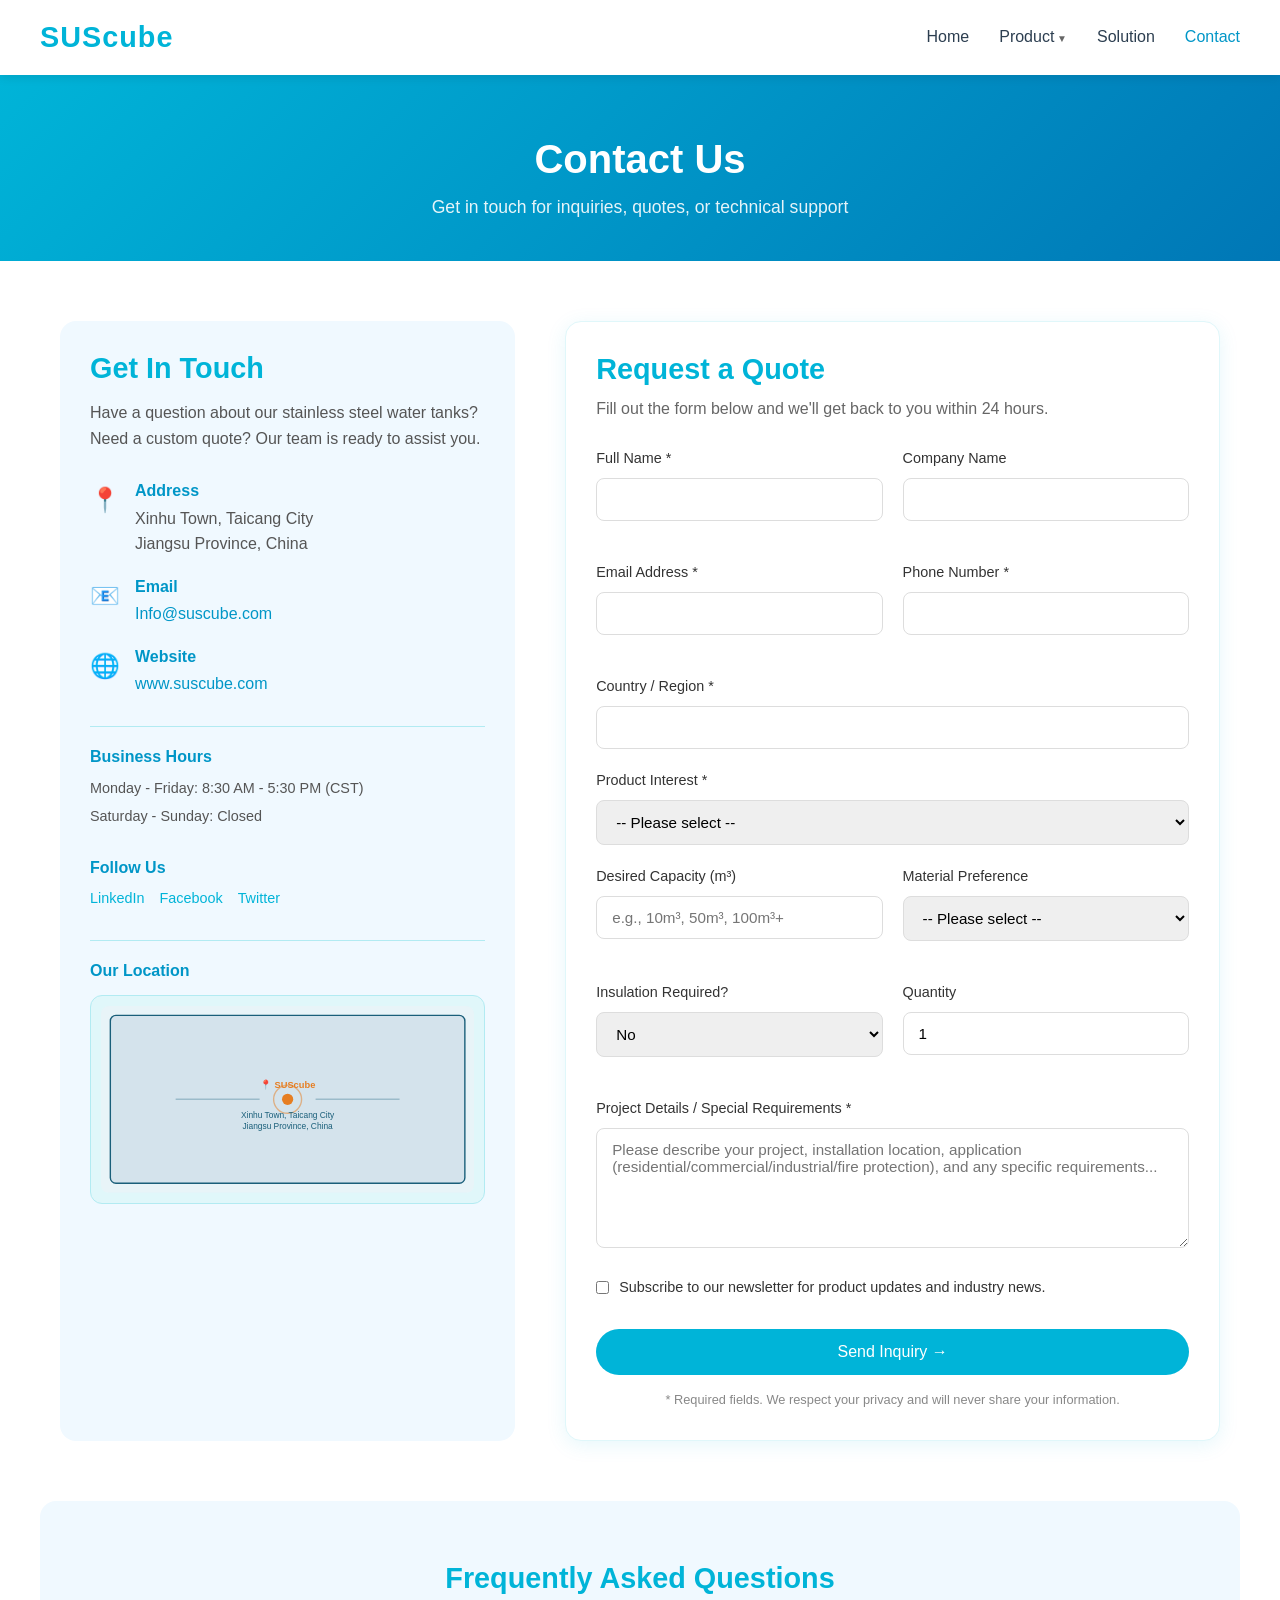
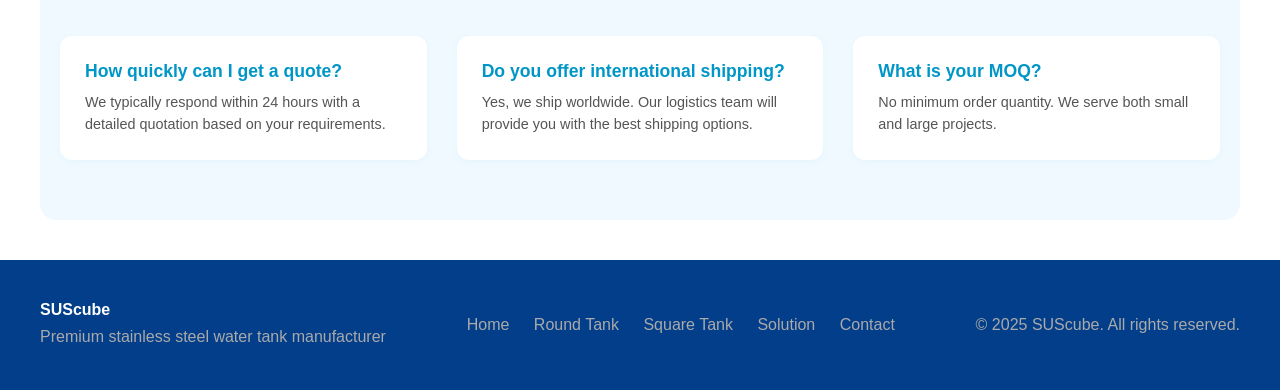
==== contact.html @ d41ecb3e "Initial commit: SUScube company website" ====
<!DOCTYPE html>
<html lang="en">
<head>
    <meta charset="UTF-8">
    <meta name="viewport" content="width=device-width, initial-scale=1.0">
    <title>Contact - SUScube Stainless Steel Water Tanks</title>
    <meta name="description" content="Contact SUScube for stainless steel water tank inquiries. Get a quote for round tanks, square tanks, and custom solutions.">
    <meta name="keywords" content="contact SUScube, water tank quote, stainless steel tank inquiry">
    <link rel="stylesheet" href="css/style.css">
</head>
<body>
    <header>
        <div class="logo">
            <h1>SUScube</h1>
        </div>
        <nav>
            <ul>
                <li><a href="index.html">Home</a></li>
                <li class="dropdown">
                    <a href="javascript:void(0)" class="dropdown-toggle">Product</a>
                    <ul class="dropdown-menu">
                        <li><a href="round-tank.html">Round Tank</a></li>
                        <li><a href="square-tank.html">Square Tank</a></li>
                    </ul>
                </li>
                <li><a href="solution.html">Solution</a></li>
                <li><a href="contact.html" class="active">Contact</a></li>
            </ul>
        </nav>
    </header>

    <main>
        <!-- Page Title -->
        <section class="page-title">
            <h1>Contact Us</h1>
            <p>Get in touch for inquiries, quotes, or technical support</p>
        </section>

        <!-- Contact Info & Form Section -->
        <section class="contact-section">
            <div class="contact-info">
                <h2>Get In Touch</h2>
                <p>Have a question about our stainless steel water tanks? Need a custom quote? Our team is ready to assist you.</p>
                
                <div class="info-details">
                    <div class="info-item">
                        <span class="info-icon">📍</span>
                        <div>
                            <h3>Address</h3>
                            <p>Xinhu Town, Taicang City<br>Jiangsu Province, China</p>
                        </div>
                    </div>
                    <div class="info-item">
                        <span class="info-icon">📧</span>
                        <div>
                            <h3>Email</h3>
                            <p><a href="mailto:Info@suscube.com">Info@suscube.com</a></p>
                        </div>
                    </div>
                    <div class="info-item">
                        <span class="info-icon">🌐</span>
                        <div>
                            <h3>Website</h3>
                            <p><a href="https://www.suscube.com" target="_blank">www.suscube.com</a></p>
                        </div>
                    </div>
                </div>

                <!-- Business Hours -->
                <div class="business-hours">
                    <h3>Business Hours</h3>
                    <p>Monday - Friday: 8:30 AM - 5:30 PM (CST)</p>
                    <p>Saturday - Sunday: Closed</p>
                </div>

                <!-- Social Placeholder -->
                <div class="social-links">
                    <h3>Follow Us</h3>
                    <div class="social-icons">
                        <a href="#" class="social-icon">LinkedIn</a>
                        <a href="#" class="social-icon">Facebook</a>
                        <a href="#" class="social-icon">Twitter</a>
                    </div>
                </div>

                <!-- Map Section moved here -->
                <div class="contact-map">
                    <h3>Our Location</h3>
                    <div class="map-placeholder-small">
                        <svg viewBox="0 0 400 200" fill="none" xmlns="http://www.w3.org/2000/svg">
                            <rect width="400" height="200" fill="#e8f4f8"/>
                            <rect x="10" y="10" width="380" height="180" rx="6" fill="#d4e3ec" stroke="#1a5f7a" stroke-width="1.5"/>
                            <circle cx="200" cy="100" r="6" fill="#e67e22"/>
                            <circle cx="200" cy="100" r="15" stroke="#e67e22" stroke-width="1.5" fill="none" opacity="0.5"/>
                            <text x="200" y="88" text-anchor="middle" fill="#e67e22" font-size="10" font-weight="bold">📍 SUScube</text>
                            <text x="200" y="120" text-anchor="middle" fill="#1a5f7a" font-size="9">Xinhu Town, Taicang City</text>
                            <text x="200" y="132" text-anchor="middle" fill="#1a5f7a" font-size="9">Jiangsu Province, China</text>
                            <line x1="80" y1="100" x2="170" y2="100" stroke="#1a5f7a" stroke-width="1.5" opacity="0.3"/>
                            <line x1="230" y1="100" x2="320" y2="100" stroke="#1a5f7a" stroke-width="1.5" opacity="0.3"/>
                        </svg>
                    </div>
                </div>
            </div>

            <!-- Inquiry Form -->
            <div class="contact-form">
                <h2>Request a Quote</h2>
                <p>Fill out the form below and we'll get back to you within 24 hours.</p>
                
                <form id="inquiryForm" action="#" method="POST">
                    <div class="form-row">
                        <div class="form-group">
                            <label for="name">Full Name *</label>
                            <input type="text" id="name" name="name" required>
                        </div>
                        <div class="form-group">
                            <label for="company">Company Name</label>
                            <input type="text" id="company" name="company">
                        </div>
                    </div>

                    <div class="form-row">
                        <div class="form-group">
                            <label for="email">Email Address *</label>
                            <input type="email" id="email" name="email" required>
                        </div>
                        <div class="form-group">
                            <label for="phone">Phone Number *</label>
                            <input type="tel" id="phone" name="phone" required>
                        </div>
                    </div>

                    <div class="form-group">
                        <label for="country">Country / Region *</label>
                        <input type="text" id="country" name="country" required>
                    </div>

                    <div class="form-group">
                        <label for="product">Product Interest *</label>
                        <select id="product" name="product" required>
                            <option value="">-- Please select --</option>
                            <option value="round-tank">Round Stainless Steel Tank</option>
                            <option value="square-tank">Square Modular Stainless Steel Tank</option>
                            <option value="both">Both Round & Square Tanks</option>
                            <option value="custom">Custom Solution</option>
                        </select>
                    </div>

                    <div class="form-row">
                        <div class="form-group">
                            <label for="capacity">Desired Capacity (m³)</label>
                            <input type="text" id="capacity" name="capacity" placeholder="e.g., 10m³, 50m³, 100m³+">
                        </div>
                        <div class="form-group">
                            <label for="material">Material Preference</label>
                            <select id="material" name="material">
                                <option value="">-- Please select --</option>
                                <option value="sus304">SUS304 (Standard)</option>
                                <option value="sus316">SUS316 (Marine grade)</option>
                                <option value="unsure">Not sure / Recommend</option>
                            </select>
                        </div>
                    </div>

                    <div class="form-row">
                        <div class="form-group">
                            <label for="insulation">Insulation Required?</label>
                            <select id="insulation" name="insulation">
                                <option value="no">No</option>
                                <option value="yes">Yes - Polyurethane Foam</option>
                                <option value="maybe">Maybe / Need advice</option>
                            </select>
                        </div>
                        <div class="form-group">
                            <label for="quantity">Quantity</label>
                            <input type="number" id="quantity" name="quantity" value="1" min="1">
                        </div>
                    </div>

                    <div class="form-group">
                        <label for="message">Project Details / Special Requirements *</label>
                        <textarea id="message" name="message" rows="5" required placeholder="Please describe your project, installation location, application (residential/commercial/industrial/fire protection), and any specific requirements..."></textarea>
                    </div>

                    <div class="form-group checkbox">
                        <label>
                            <input type="checkbox" name="newsletter" value="yes">
                            Subscribe to our newsletter for product updates and industry news.
                        </label>
                    </div>

                    <button type="submit" class="btn submit-btn">Send Inquiry →</button>
                    <p class="form-note">* Required fields. We respect your privacy and will never share your information.</p>
                </form>
            </div>
        </section>

        <!-- FAQ Section -->
        <section class="faq-section">
            <h2>Frequently Asked Questions</h2>
            <div class="faq-grid">
                <div class="faq-item">
                    <h3>How quickly can I get a quote?</h3>
                    <p>We typically respond within 24 hours with a detailed quotation based on your requirements.</p>
                </div>
                <div class="faq-item">
                    <h3>Do you offer international shipping?</h3>
                    <p>Yes, we ship worldwide. Our logistics team will provide you with the best shipping options.</p>
                </div>
                <div class="faq-item">
                    <h3>What is your MOQ?</h3>
                    <p>No minimum order quantity. We serve both small and large projects.</p>
                </div>
            </div>
        </section>
    </main>

    <footer>
        <div class="footer-content">
            <div class="footer-info">
                <h4>SUScube</h4>
                <p>Premium stainless steel water tank manufacturer</p>
            </div>
            <div class="footer-links">
                <a href="index.html">Home</a>
                <a href="round-tank.html">Round Tank</a>
                <a href="square-tank.html">Square Tank</a>
                <a href="solution.html">Solution</a>
                <a href="contact.html">Contact</a>
            </div>
            <div class="footer-copyright">
                <p>&copy; 2025 SUScube. All rights reserved.</p>
            </div>
        </div>
    </footer>

    <script src="js/main.js"></script>
</body>
</html>
---- css/style.css ----
/* ============================================
   SUScube - Stainless Steel Water Tank Website
   Complete Stylesheet - Blue Ocean Theme
   ============================================ */

/* ---------- Reset & Base ---------- */
* {
    margin: 0;
    padding: 0;
    box-sizing: border-box;
}

body {
    font-family: 'Segoe UI', Tahoma, Geneva, Verdana, sans-serif;
    line-height: 1.6;
    color: #333;
    background-color: #fff;
}

/* ---------- Typography ---------- */
h1, h2, h3, h4 {
    font-weight: 600;
    line-height: 1.2;
}

a {
    text-decoration: none;
    color: inherit;
}

ul {
    list-style: none;
}

/* ---------- Header & Navigation ---------- */
header {
    display: flex;
    justify-content: space-between;
    align-items: center;
    padding: 20px 40px;
    background: white;
    box-shadow: 0 2px 10px rgba(0,0,0,0.1);
    position: sticky;
    top: 0;
    z-index: 1000;
    flex-wrap: wrap;
}

.logo h1 {
    font-size: 1.8rem;
    color: #00b4d8;  /* 天蓝色 - 品牌主色 */
    letter-spacing: 1px;
}

nav ul {
    display: flex;
    gap: 30px;
    align-items: center;
}

nav ul li a {
    font-weight: 500;
    transition: color 0.3s ease;
    padding: 8px 0;
    color: #2c3e50;
}

nav ul li a:hover,
nav ul li a.active {
    color: #0096c7;  /* 海蓝色 - 悬浮/激活状态 */
}

/* ---------- Dropdown Menu ---------- */
nav ul li {
    position: relative;
}

.dropdown {
    position: relative;
}

.dropdown-toggle {
    cursor: pointer;
}

.dropdown-toggle::after {
    content: ' ▼';
    font-size: 10px;
    color: #666;
}

.dropdown-menu {
    position: absolute;
    top: 100%;
    left: 0;
    background: white;
    min-width: 160px;
    box-shadow: 0 8px 16px rgba(0,0,0,0.1);
    border-radius: 8px;
    opacity: 0;
    visibility: hidden;
    transition: all 0.3s ease;
    z-index: 100;
    padding: 8px 0;
}

.dropdown:hover .dropdown-menu {
    opacity: 1;
    visibility: visible;
}

.dropdown-menu li {
    display: block;
    width: 100%;
}

.dropdown-menu li a {
    display: block;
    padding: 10px 20px;
    color: #333;
    font-size: 0.9rem;
    transition: all 0.2s ease;
}

.dropdown-menu li a:hover {
    background: #e0f7fa;  /* 浅天蓝背景 */
    color: #0096c7;
    padding-left: 25px;
}

.dropdown-menu li a.active {
    background: #00b4d8;
    color: white;
}

/* ---------- Buttons ---------- */
.btn {
    display: inline-block;
    background: #00b4d8;
    color: white;
    padding: 12px 30px;
    border-radius: 30px;
    font-weight: 500;
    transition: all 0.3s ease;
    border: none;
    cursor: pointer;
}

.btn:hover {
    background: #0096c7;
    transform: translateY(-2px);
}

.btn-light {
    background: white;
    color: #00b4d8;
    border: 2px solid #00b4d8;
}

.btn-light:hover {
    background: #e0f7fa;
    color: #0096c7;
    border-color: #0096c7;
}

/* ---------- Hero Section with Background Image ---------- */
.hero {
    color: white;
    text-align: center;
    padding: 100px 20px;
    min-height: 450px;
    display: flex;
    align-items: center;
    justify-content: center;
    background: linear-gradient(135deg, rgba(0, 180, 216, 0.85) 0%, rgba(0, 150, 199, 0.9) 100%);
}

.hero-content {
    max-width: 800px;
    margin: 0 auto;
}

.hero h2 {
    font-size: 2.5rem;
    margin-bottom: 20px;
}

.hero p {
    font-size: 1.2rem;
    margin-bottom: 30px;
    opacity: 0.95;
}

/* ---------- Material Section ---------- */
.material-section {
    display: flex;
    justify-content: space-between;
    gap: 40px;
    padding: 60px 20px;
    max-width: 1200px;
    margin: 0 auto;
    background: #f0f9ff;  /* 极浅天蓝背景 */
}

.material-text {
    flex: 1;
}

.material-text h3 {
    font-size: 1.8rem;
    margin-bottom: 20px;
    color: #00b4d8;
}

.material-text p {
    line-height: 1.6;
    color: #333;
    font-size: 1rem;
}

.material-features {
    flex: 0.8;
    background: #fff;
    padding: 20px 30px;
    border-radius: 8px;
    box-shadow: 0 2px 10px rgba(0,180,216,0.1);
}

.material-features ul {
    list-style: none;
    padding: 0;
}

.material-features li {
    margin-bottom: 12px;
    font-size: 0.95rem;
    color: #2c3e50;
}

/* ---------- Focus Section ---------- */
.focus-section {
    text-align: center;
    padding: 60px 20px;
    max-width: 1200px;
    margin: 0 auto;
}

.focus-section h3 {
    font-size: 1.8rem;
    color: #00b4d8;
    margin-bottom: 15px;
}

.focus-section > p {
    font-size: 1rem;
    color: #555;
    margin-bottom: 40px;
}

.product-list {
    display: grid;
    grid-template-columns: repeat(auto-fit, minmax(250px, 1fr));
    gap: 20px;
    margin-top: 20px;
}

.product-item {
    background: #e0f7fa;
    padding: 15px 20px;
    border-radius: 6px;
    font-weight: 500;
    color: #0096c7;
    transition: all 0.3s ease;
}

.product-item:hover {
    background: #b2ebf2;
    transform: translateY(-2px);
}

/* ---------- Highlights Section ---------- */
.highlights {
    display: flex;
    gap: 30px;
    max-width: 1000px;
    margin: 60px auto;
    padding: 0 20px;
}

.highlight-card {
    flex: 1;
    padding: 40px 30px;
    border-radius: 12px;
    text-align: center;
    transition: all 0.3s ease;
    border: 1px solid rgba(255,255,255,0.2);
    min-height: 280px;
    display: flex;
    flex-direction: column;
    justify-content: center;
}

.highlight-card:hover {
    transform: translateY(-5px);
    box-shadow: 0 10px 25px rgba(0,0,0,0.2);
}

.highlight-card h3 {
    color: white;
    margin-bottom: 15px;
    font-size: 1.5rem;
}

.highlight-card p {
    color: rgba(255,255,255,0.9);
    line-height: 1.5;
    margin-bottom: 20px;
}

.highlight-link {
    color: #ffb703;
    text-decoration: none;
    font-weight: 500;
}

.highlight-link:hover {
    text-decoration: underline;
}

/* ---------- Why Choose Section ---------- */
.why-choose {
    background: #e0f7fa;
    padding: 60px 20px;
    text-align: center;
}

.why-choose h3 {
    font-size: 1.8rem;
    color: #00b4d8;
    margin-bottom: 40px;
}

.benefits-grid {
    display: grid;
    grid-template-columns: repeat(auto-fit, minmax(250px, 1fr));
    gap: 30px;
    max-width: 1000px;
    margin: 0 auto;
}

.benefit {
    background: white;
    padding: 25px;
    border-radius: 10px;
    box-shadow: 0 2px 10px rgba(0,180,216,0.1);
}

.benefit h4 {
    color: #0096c7;
    margin-bottom: 10px;
}

.benefit p {
    color: #555;
    font-size: 0.9rem;
}

/* ---------- CTA Section ---------- */
.cta-section {
    text-align: center;
    padding: 60px 20px;
    background: linear-gradient(135deg, #00b4d8 0%, #0077b6 100%);
    color: white;
}

.cta-section h2 {
    font-size: 1.8rem;
    margin-bottom: 15px;
}

.cta-section p {
    max-width: 600px;
    margin: 0 auto 25px;
    opacity: 0.9;
}

/* ---------- Product Page Styles ---------- */
.page-title {
    text-align: center;
    padding: 60px 20px 40px;
    background: linear-gradient(135deg, #00b4d8 0%, #0077b6 100%);
    color: white;
}

.page-title h1 {
    font-size: 2.5rem;
    margin-bottom: 10px;
}

.page-title p {
    font-size: 1.1rem;
    opacity: 0.9;
}

/* Product Hero Section */
.product-hero {
    color: white;
    text-align: center;
    padding: 80px 20px;
    min-height: 350px;
    display: flex;
    align-items: center;
    justify-content: center;
    background: linear-gradient(135deg, rgba(0, 180, 216, 0.7) 0%, rgba(0, 119, 182, 0.8) 100%);
}

.product-hero-content {
    max-width: 800px;
    margin: 0 auto;
}

.product-hero h1 {
    font-size: 2.5rem;
    margin-bottom: 15px;
}

.product-hero p {
    font-size: 1.1rem;
    opacity: 0.9;
}

/* Product Toggle Buttons */
.product-toggle {
    display: flex;
    justify-content: center;
    gap: 20px;
    margin: 40px 20px 0;
}

.toggle-btn {
    padding: 12px 30px;
    font-size: 1rem;
    font-weight: 500;
    border: 2px solid #00b4d8;
    background: transparent;
    color: #00b4d8;
    border-radius: 30px;
    cursor: pointer;
    transition: all 0.3s ease;
    text-decoration: none;
    display: inline-block;
}

.toggle-btn.active {
    background: #00b4d8;
    color: white;
}

.toggle-btn:hover {
    background: #00b4d8;
    color: white;
    transform: translateY(-2px);
}

/* Product Detail Layout */
.product-detail {
    display: flex;
    gap: 40px;
    padding: 60px 20px;
    max-width: 1200px;
    margin: 0 auto;
    border-bottom: 1px solid #e0e0e0;
    align-items: flex-start;
}

.product-detail.alt {
    background: #f0f9ff;
}

/* Product Image Small */
.product-image-small {
    flex: 0.7;
    min-width: 200px;
    max-width: 280px;
    background: #e0f7fa;
    border-radius: 16px;
    overflow: hidden;
    border: 1px solid #b2ebf2;
    aspect-ratio: 1 / 1;
}

.product-image-small img {
    width: 100%;
    height: 100%;
    object-fit: cover;
    display: block;
}

.product-info {
    flex: 1.5;
}

.product-info h2 {
    font-size: 1.8rem;
    color: #00b4d8;
    margin-bottom: 5px;
}

.product-tag {
    color: #0096c7;
    font-weight: 500;
    margin-bottom: 20px;
}

.product-info h3 {
    font-size: 1.2rem;
    color: #2c3e50;
    margin: 20px 0 10px 0;
}

.feature-list {
    list-style: none;
    padding: 0;
    display: grid;
    grid-template-columns: repeat(2, 1fr);
    gap: 8px;
}

.feature-list li {
    font-size: 0.9rem;
    color: #444;
}

/* Spec Table */
.spec-table {
    width: 100%;
    border-collapse: collapse;
    background: #f0f9ff;
    border-radius: 8px;
    overflow: hidden;
    margin: 15px 0;
}

.spec-table th,
.spec-table td {
    padding: 10px 15px;
    text-align: left;
    border-bottom: 1px solid #e0e0e0;
}

.spec-table th {
    width: 35%;
    background: #e0f7fa;
    font-weight: 600;
    color: #0096c7;
}

.spec-table td {
    background: white;
}

/* Product Container */
.product-container {
    max-width: 1200px;
    margin: 0 auto;
    padding: 40px 20px;
}

/* ---------- Solutions Page - 8 Industries Grid ---------- */
.solutions-grid {
    max-width: 1200px;
    margin: 0 auto;
    padding: 60px 20px;
    display: grid;
    grid-template-columns: repeat(4, 1fr);
    gap: 30px;
}

.solution-card {
    border-radius: 16px;
    padding: 35px 25px;
    transition: all 0.3s ease;
    border: 1px solid rgba(255,255,255,0.2);
    color: white;
    min-height: 280px;
    display: flex;
    flex-direction: column;
    text-align: center;
}

.solution-card:hover {
    transform: translateY(-5px);
    box-shadow: 0 15px 35px rgba(0,0,0,0.2);
}

.solution-card h2 {
    font-size: 1.5rem;
    margin-bottom: 10px;
    color: white;
    font-weight: 600;
}

.industry-tag {
    font-size: 0.85rem;
    margin-bottom: 15px;
    opacity: 0.9;
    line-height: 1.4;
    color: white;
}

.industry-desc {
    font-size: 0.85rem;
    line-height: 1.5;
    opacity: 0.9;
    margin-top: 5px;
    color: white;
}

.solution-content p {
    font-size: 0.85rem;
    line-height: 1.5;
    opacity: 0.9;
    margin-top: 5px;
    color: white;
}

/* ---------- Why Use Us Section ---------- */
.why-use-us {
    max-width: 1000px;
    margin: 0 auto;
    padding: 60px 20px;
    text-align: center;
    background: #e0f7fa;
    border-radius: 20px;
}

.why-use-us h2 {
    font-size: 1.8rem;
    color: #00b4d8;
    margin-bottom: 25px;
}

.why-content {
    display: flex;
    flex-direction: column;
    align-items: center;
    gap: 30px;
}

.why-text p {
    line-height: 1.7;
    color: #333;
    font-size: 1rem;
    max-width: 850px;
    margin: 0 auto;
}

.why-text strong {
    color: #0096c7;
}

.why-images {
    display: flex;
    justify-content: center;
    gap: 50px;
    flex-wrap: wrap;
    margin-top: 20px;
}

.why-image-item {
    text-align: center;
    width: 180px;
}

.why-image-item img {
    width: 100%;
    height: auto;
    aspect-ratio: 1 / 1;
    object-fit: cover;
    border-radius: 16px;
    box-shadow: 0 4px 12px rgba(0,180,216,0.2);
    border: 2px solid white;
    background: white;
}

.why-image-item p {
    margin-top: 12px;
    font-weight: 600;
    color: #0096c7;
    font-size: 0.9rem;
}

/* ---------- Case Study / CTA Section ---------- */
.case-cta {
    background: linear-gradient(135deg, #00b4d8 0%, #0077b6 100%);
    color: white;
    text-align: center;
    padding: 60px 20px;
}

.case-content {
    max-width: 800px;
    margin: 0 auto;
}

.case-content h2 {
    font-size: 1.8rem;
    margin-bottom: 15px;
}

.case-content > p {
    font-size: 1rem;
    margin-bottom: 30px;
    opacity: 0.9;
}

.case-stats {
    display: flex;
    justify-content: center;
    gap: 40px;
    margin-bottom: 35px;
    flex-wrap: wrap;
}

.stat {
    text-align: center;
}

.stat-number {
    display: block;
    font-size: 2rem;
    font-weight: bold;
    color: #ffb703;
}

.stat-label {
    font-size: 0.85rem;
    opacity: 0.8;
}

/* ---------- Contact Page Styles ---------- */
.contact-section {
    display: flex;
    gap: 50px;
    max-width: 1200px;
    margin: 0 auto;
    padding: 60px 20px;
}

.contact-info {
    flex: 1;
    background: #f0f9ff;
    padding: 30px;
    border-radius: 16px;
}

.contact-info h2 {
    font-size: 1.8rem;
    color: #00b4d8;
    margin-bottom: 15px;
}

.contact-info > p {
    color: #555;
    margin-bottom: 30px;
    line-height: 1.6;
}

.info-details {
    margin-bottom: 30px;
}

.info-item {
    display: flex;
    gap: 15px;
    margin-bottom: 20px;
    align-items: flex-start;
}

.info-icon {
    font-size: 1.5rem;
}

.info-item h3 {
    font-size: 1rem;
    color: #0096c7;
    margin-bottom: 5px;
}

.info-item p {
    color: #555;
}

.info-item a {
    color: #0096c7;
    text-decoration: none;
}

.info-item a:hover {
    text-decoration: underline;
}

.business-hours {
    margin-bottom: 30px;
    padding-top: 20px;
    border-top: 1px solid #b2ebf2;
}

.business-hours h3 {
    font-size: 1rem;
    color: #0096c7;
    margin-bottom: 10px;
}

.business-hours p {
    color: #555;
    font-size: 0.9rem;
    margin-bottom: 5px;
}

.social-links h3 {
    font-size: 1rem;
    color: #0096c7;
    margin-bottom: 10px;
}

.social-icons {
    display: flex;
    gap: 15px;
}

.social-icon {
    color: #00b4d8;
    text-decoration: none;
    font-size: 0.9rem;
}

.social-icon:hover {
    color: #0096c7;
}

/* Contact Map inside Get In Touch */
.contact-map {
    margin-top: 30px;
    padding-top: 20px;
    border-top: 1px solid #b2ebf2;
}

.contact-map h3 {
    font-size: 1rem;
    color: #0096c7;
    margin-bottom: 15px;
}

.map-placeholder-small {
    background: #e0f7fa;
    border-radius: 12px;
    padding: 10px;
    border: 1px solid #b2ebf2;
}

.map-placeholder-small svg {
    width: 100%;
    height: auto;
    display: block;
    border-radius: 8px;
}

/* Contact Form */
.contact-form {
    flex: 1.5;
    background: white;
    padding: 30px;
    border-radius: 16px;
    box-shadow: 0 4px 20px rgba(0,180,216,0.1);
    border: 1px solid #e0f7fa;
}

.contact-form h2 {
    font-size: 1.8rem;
    color: #00b4d8;
    margin-bottom: 10px;
}

.contact-form > p {
    color: #666;
    margin-bottom: 25px;
}

.form-row {
    display: flex;
    gap: 20px;
    margin-bottom: 20px;
}

.form-group {
    flex: 1;
    margin-bottom: 20px;
}

.form-group label {
    display: block;
    font-weight: 500;
    margin-bottom: 8px;
    color: #333;
    font-size: 0.9rem;
}

.form-group input,
.form-group select,
.form-group textarea {
    width: 100%;
    padding: 12px 15px;
    border: 1px solid #ddd;
    border-radius: 8px;
    font-size: 0.95rem;
    font-family: inherit;
    transition: all 0.3s ease;
}

.form-group input:focus,
.form-group select:focus,
.form-group textarea:focus {
    outline: none;
    border-color: #00b4d8;
    box-shadow: 0 0 0 3px rgba(0, 180, 216, 0.1);
}

.form-group textarea {
    resize: vertical;
    min-height: 120px;
}

.checkbox {
    margin: 20px 0;
}

.checkbox label {
    display: flex;
    align-items: center;
    gap: 10px;
    cursor: pointer;
    font-weight: normal;
}

.checkbox input {
    width: auto;
    margin: 0;
}

.submit-btn {
    width: 100%;
    padding: 14px;
    font-size: 1rem;
    margin-top: 10px;
}

.form-note {
    font-size: 0.8rem;
    color: #888;
    text-align: center;
    margin-top: 15px;
}

/* FAQ Section */
.faq-section {
    max-width: 1200px;
    margin: 0 auto;
    padding: 60px 20px;
    background: #f0f9ff;
    border-radius: 16px;
    margin-bottom: 40px;
}

.faq-section h2 {
    font-size: 1.8rem;
    color: #00b4d8;
    text-align: center;
    margin-bottom: 40px;
}

.faq-grid {
    display: grid;
    grid-template-columns: repeat(auto-fit, minmax(350px, 1fr));
    gap: 30px;
}

.faq-item {
    background: white;
    padding: 25px;
    border-radius: 12px;
    box-shadow: 0 2px 8px rgba(0,180,216,0.05);
}

.faq-item h3 {
    font-size: 1.1rem;
    color: #0096c7;
    margin-bottom: 10px;
}

.faq-item p {
    color: #555;
    line-height: 1.5;
    font-size: 0.9rem;
}

/* ---------- Footer ---------- */
footer {
    background: #023e8a;
    color: #aaa;
    padding: 40px 20px;
}

.footer-content {
    max-width: 1200px;
    margin: 0 auto;
    display: flex;
    justify-content: space-between;
    align-items: center;
    flex-wrap: wrap;
    gap: 20px;
}

.footer-info h4 {
    color: white;
    margin-bottom: 5px;
}

.footer-links a {
    color: #aaa;
    text-decoration: none;
    margin: 0 10px;
    transition: color 0.3s;
}

.footer-links a:hover {
    color: #00b4d8;
}

/* ---------- Responsive Design ---------- */
@media (max-width: 1024px) {
    .material-section {
        flex-direction: column;
    }
    
    .solutions-grid {
        grid-template-columns: repeat(2, 1fr);
        gap: 25px;
    }
}

@media (max-width: 900px) {
    .solutions-grid {
        gap: 25px;
    }
}

@media (max-width: 768px) {
    header {
        flex-direction: column;
        gap: 15px;
        padding: 15px 20px;
    }
    
    nav ul {
        gap: 20px;
        flex-wrap: wrap;
        justify-content: center;
    }
    
    .hero {
        min-height: 350px;
        padding: 60px 20px;
    }
    
    .hero h2 {
        font-size: 1.8rem;
    }
    
    .hero p {
        font-size: 1rem;
    }
    
    .highlights {
        flex-direction: column;
    }
    
    .highlight-card {
        min-height: auto;
        padding: 30px 20px;
    }
    
    .product-detail {
        flex-direction: column;
        align-items: center;
    }
    
    .product-image-small {
        max-width: 250px;
        width: 100%;
        margin-bottom: 20px;
    }
    
    .feature-list {
        grid-template-columns: 1fr;
    }
    
    .spec-table th,
    .spec-table td {
        font-size: 0.85rem;
    }
    
    .page-title h1 {
        font-size: 1.8rem;
    }
    
    .product-hero {
        min-height: 280px;
        padding: 50px 20px;
    }
    
    .product-hero h1 {
        font-size: 1.8rem;
    }
    
    .product-hero p {
        font-size: 0.9rem;
    }
    
    .case-stats {
        gap: 20px;
    }
    
    .stat-number {
        font-size: 1.5rem;
    }
    
    .footer-content {
        flex-direction: column;
        text-align: center;
    }
    
    .dropdown-menu {
        left: -20px;
    }
    
    .contact-section {
        flex-direction: column;
    }
    
    .form-row {
        flex-direction: column;
        gap: 0;
    }
    
    .faq-grid {
        grid-template-columns: 1fr;
    }
}

@media (max-width: 640px) {
    .solutions-grid {
        grid-template-columns: 1fr;
        gap: 20px;
    }
    
    .solution-card {
        min-height: auto;
        padding: 25px 20px;
    }
    
    .why-use-us {
        margin: 20px;
        padding: 40px 20px;
    }
    
    .why-content p {
        font-size: 0.9rem;
    }
    
    .why-images {
        gap: 30px;
    }
    
    .why-image-item {
        width: 140px;
    }
    
    .why-image-item p {
        font-size: 0.8rem;
    }
}

@media (max-width: 480px) {
    .product-toggle {
        flex-direction: column;
        align-items: center;
    }
    
    .toggle-btn {
        width: 80%;
        text-align: center;
    }
    
    .btn {
        padding: 10px 20px;
    }
    
    .contact-info,
    .contact-form {
        padding: 20px;
    }
    
    .info-item {
        flex-direction: column;
        gap: 5px;
    }
    
    .faq-item {
        padding: 20px;
    }
    
    .solution-card {
        padding: 20px;
    }
}
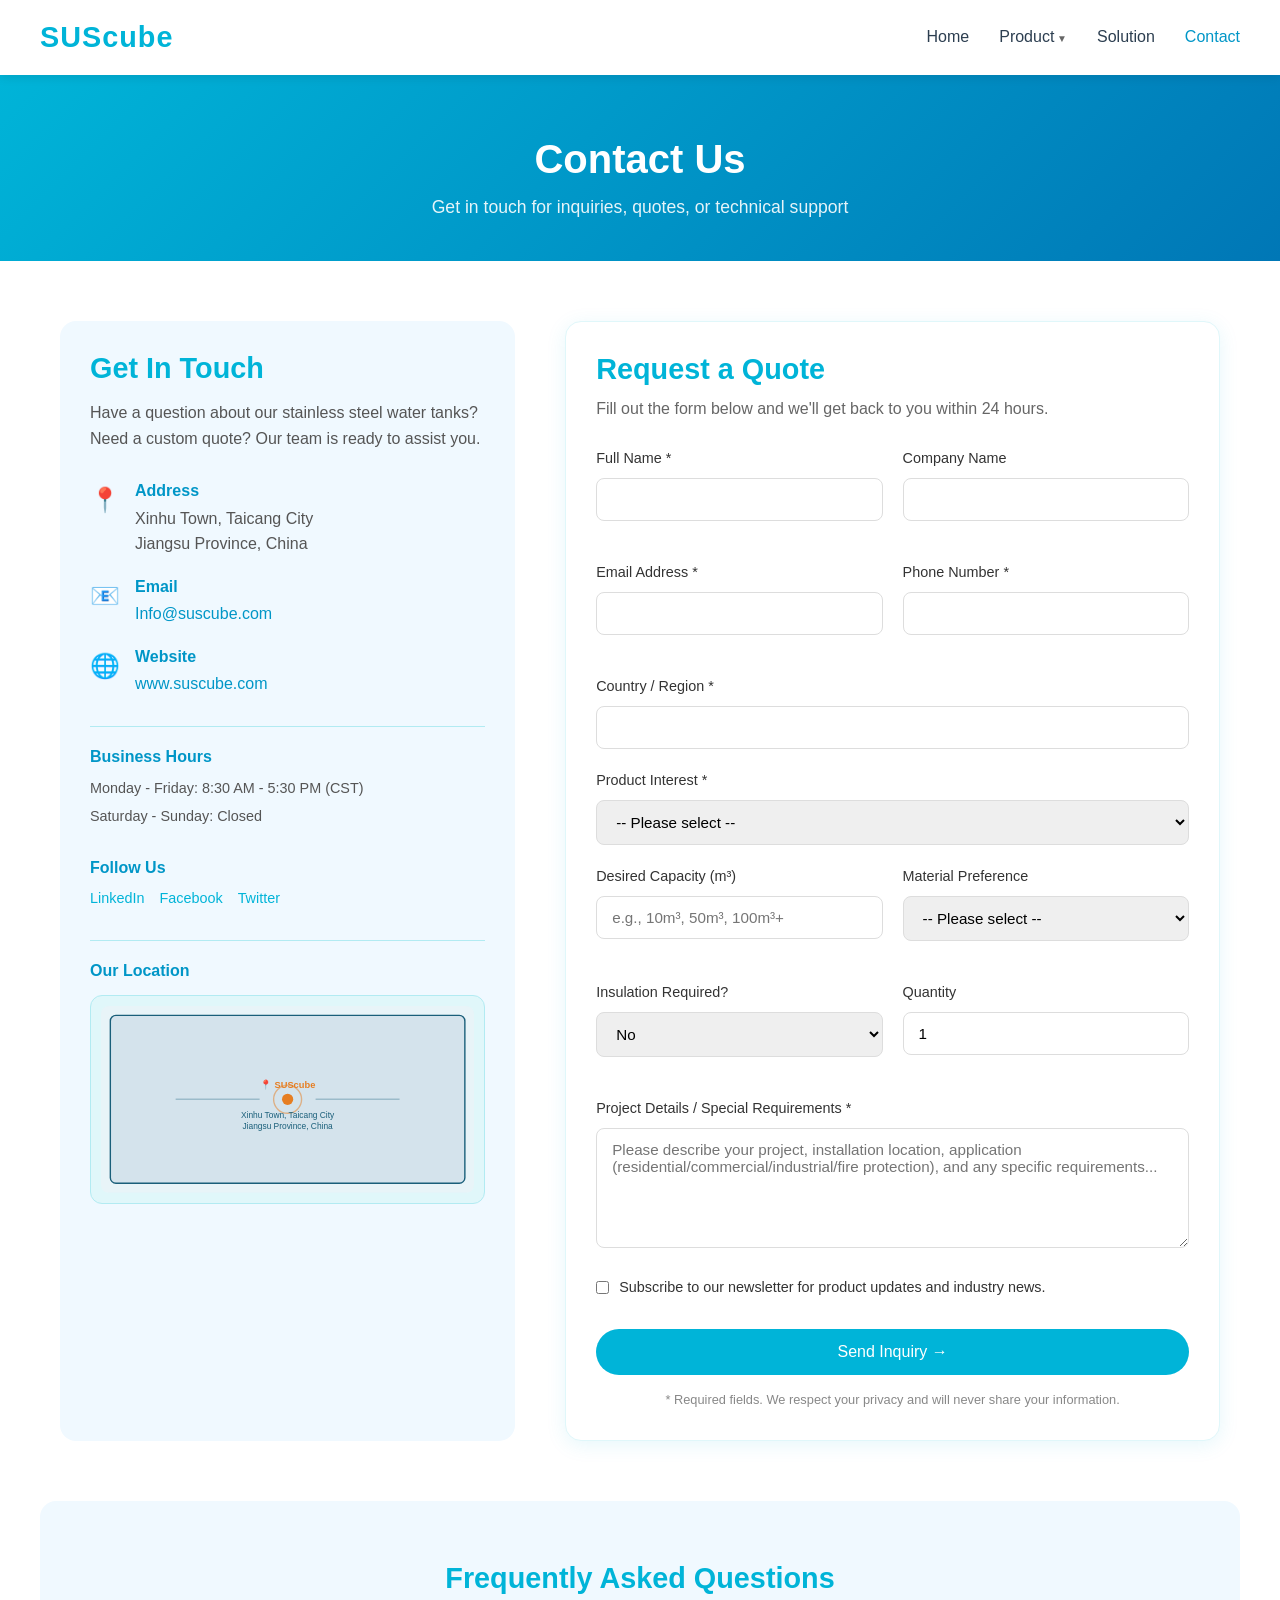
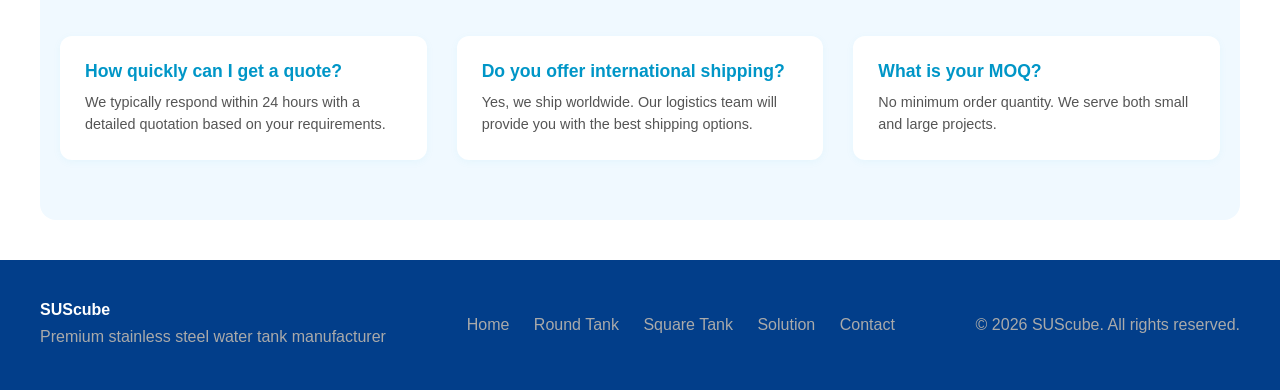
==== commit 5ceb8499: "Update copyright year to 2026" ====
--- a/contact.html
+++ b/contact.html
@@ -229,7 +229,7 @@
                 <a href="contact.html">Contact</a>
             </div>
             <div class="footer-copyright">
-                <p>&copy; 2025 SUScube. All rights reserved.</p>
+                <p>&copy; 2026 SUScube. All rights reserved.</p>
             </div>
         </div>
     </footer>
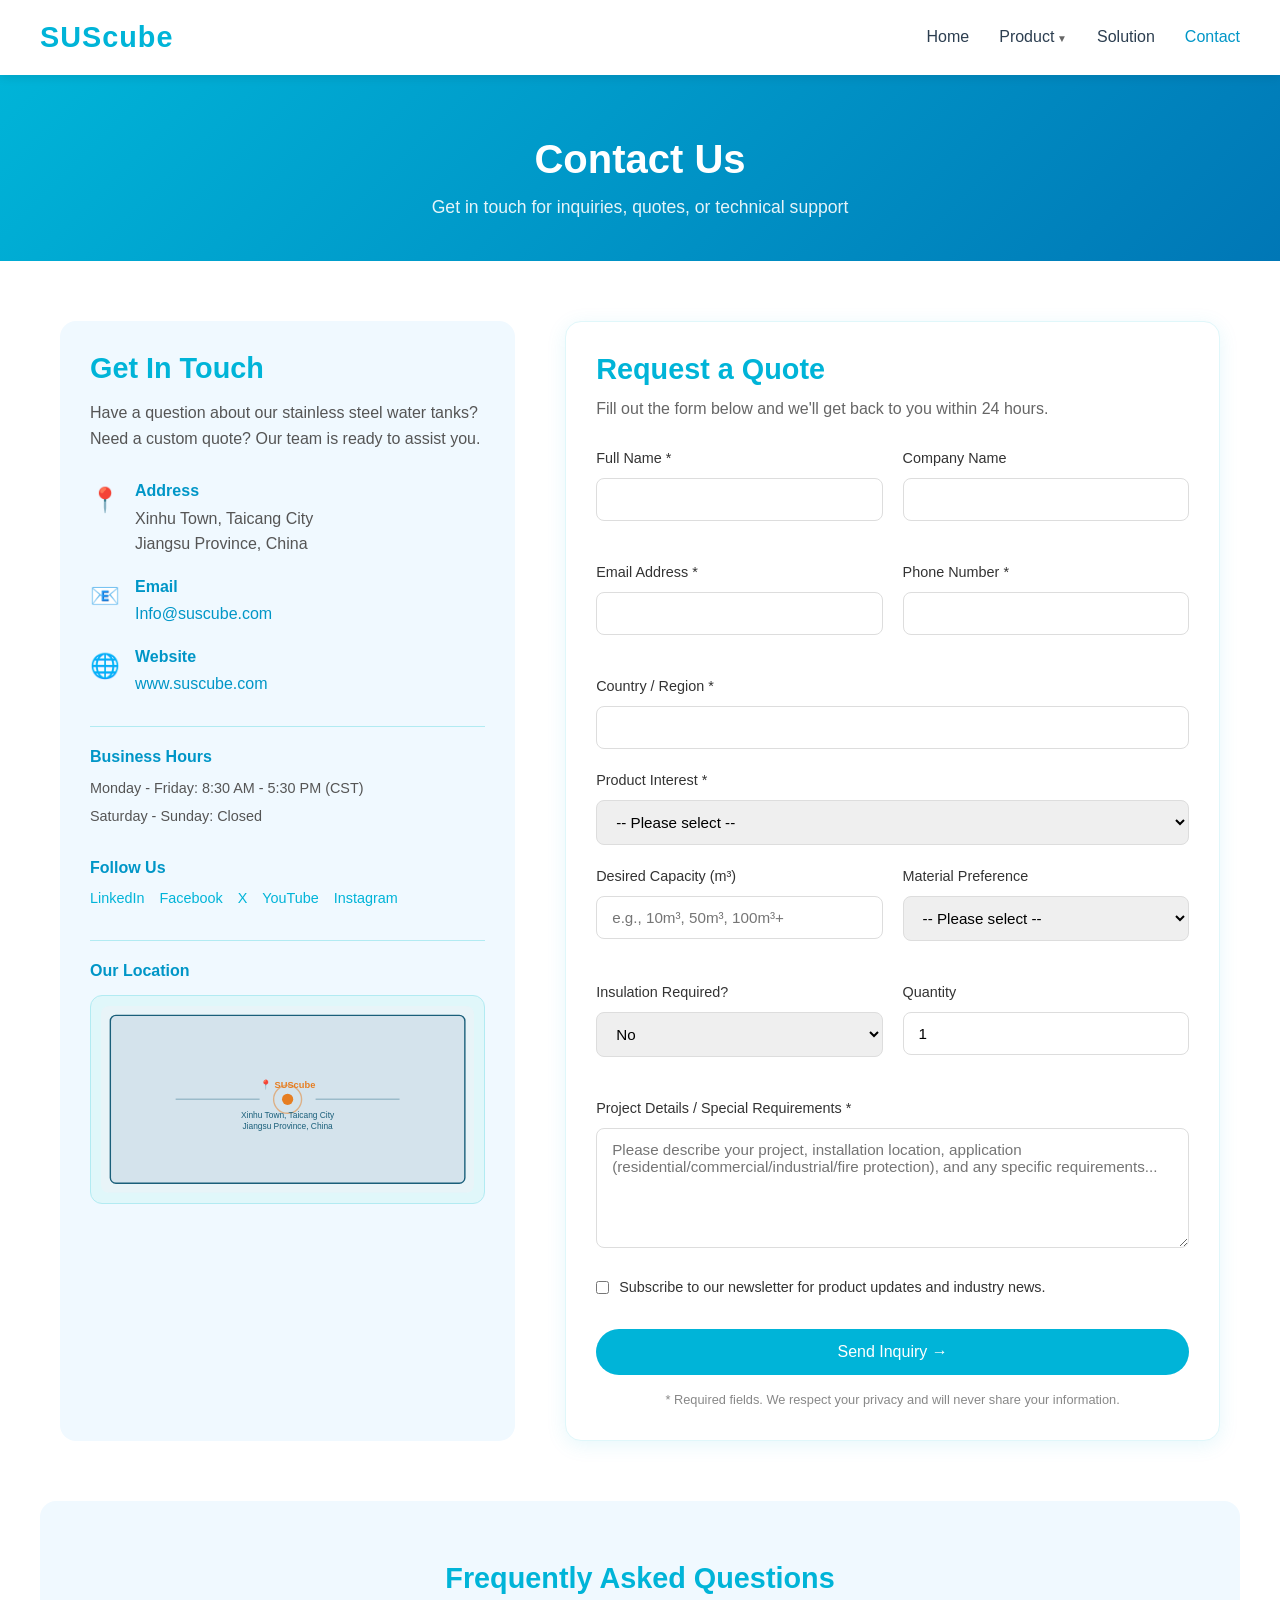
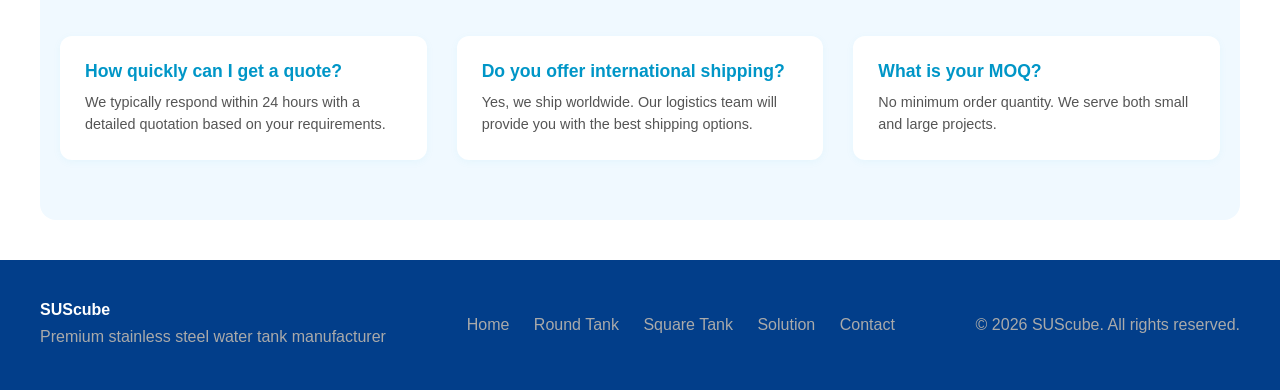
==== commit ffaeeae9: "Update social links: change Twitter to X, add YouTube and Instagram" ====
--- a/contact.html
+++ b/contact.html
@@ -73,13 +73,15 @@
                     <p>Saturday - Sunday: Closed</p>
                 </div>
 
-                <!-- Social Placeholder -->
+                <!-- Social Links -->
                 <div class="social-links">
                     <h3>Follow Us</h3>
                     <div class="social-icons">
                         <a href="#" class="social-icon">LinkedIn</a>
                         <a href="#" class="social-icon">Facebook</a>
-                        <a href="#" class="social-icon">Twitter</a>
+                        <a href="#" class="social-icon">X</a>
+                        <a href="#" class="social-icon">YouTube</a>
+                        <a href="#" class="social-icon">Instagram</a>
                     </div>
                 </div>
 
